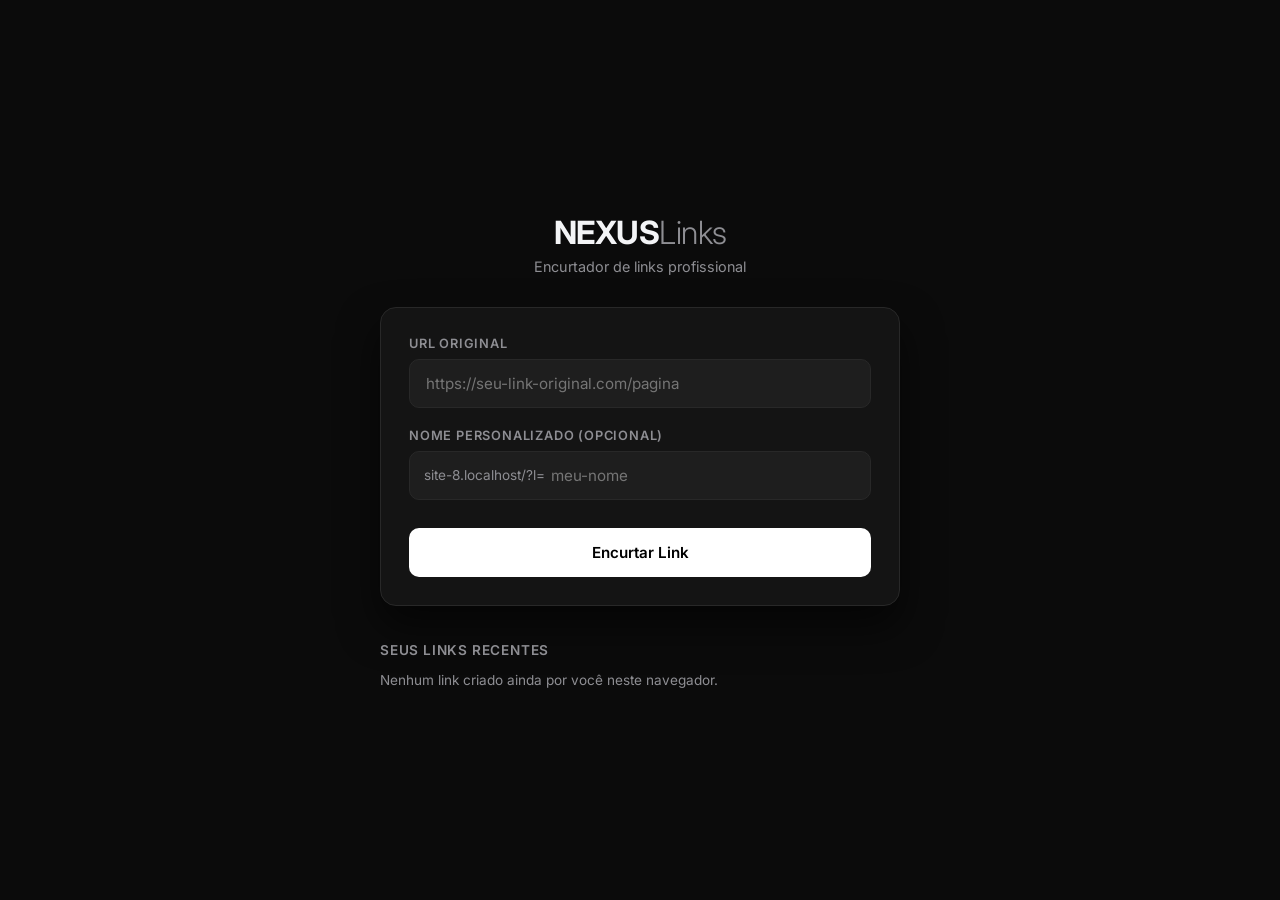
==== encurtador.html @ 5e9a9066 "Add files via upload" ====
<!DOCTYPE html>
<html lang="pt-BR">
<head>
    <meta charset="UTF-8">
    <meta name="viewport" content="width=device-width, initial-scale=1.0">
    <title>NEXUS | Encurtador de Links</title>
    <link href="https://fonts.googleapis.com/css2?family=Inter:wght@300;400;500;600;700&display=swap" rel="stylesheet">
    <style>
        :root {
            --bg-color: #0b0b0b;
            --card-bg: #141414;
            --input-bg: #1e1e1e;
            --border: #282828;
            --text-main: #f3f4f6;
            --text-muted: #8e8e93;
            --accent: #ffffff;
            --accent-hover: #e5e5e5;
            --error: #ef4444;
            --success: #10b981;
        }

        * {
            margin: 0;
            padding: 0;
            box-sizing: border-box;
            font-family: 'Inter', sans-serif;
        }

        body {
            background-color: var(--bg-color);
            color: var(--text-main);
            display: flex;
            justify-content: center;
            align-items: center;
            min-height: 100vh;
            padding: 20px;
        }

        #redirectScreen {
            display: none;
            text-align: center;
        }

        .spinner {
            width: 40px;
            height: 40px;
            border: 3px solid var(--border);
            border-top: 3px solid var(--accent);
            border-radius: 50%;
            animation: spin 0.8s linear infinite;
            margin: 0 auto 20px auto;
        }

        @keyframes spin {
            0% { transform: rotate(0deg); }
            100% { transform: rotate(360deg); }
        }

        .container {
            width: 100%;
            max-width: 520px;
        }

        header {
            text-align: center;
            margin-bottom: 32px;
        }

        header h1 {
            font-weight: 700;
            font-size: 2rem;
            letter-spacing: -0.5px;
        }

        header h1 span {
            color: var(--text-muted);
            font-weight: 300;
        }

        header p {
            color: var(--text-muted);
            font-size: 0.9rem;
            margin-top: 6px;
        }

        .card {
            background-color: var(--card-bg);
            border: 1px solid var(--border);
            border-radius: 16px;
            padding: 28px;
            box-shadow: 0 20px 40px rgba(0,0,0,0.6);
        }

        .form-group {
            margin-bottom: 20px;
        }

        label {
            display: block;
            font-size: 0.8rem;
            font-weight: 600;
            color: var(--text-muted);
            margin-bottom: 8px;
            text-transform: uppercase;
            letter-spacing: 0.8px;
        }

        input {
            width: 100%;
            background-color: var(--input-bg);
            border: 1px solid var(--border);
            color: var(--text-main);
            padding: 14px 16px;
            border-radius: 10px;
            font-size: 0.95rem;
            transition: all 0.2s ease;
            outline: none;
        }

        input:focus {
            border-color: #555;
            box-shadow: 0 0 0 2px rgba(255, 255, 255, 0.1);
        }

        .input-prefix-container {
            display: flex;
            align-items: center;
            background-color: var(--input-bg);
            border: 1px solid var(--border);
            border-radius: 10px;
            overflow: hidden;
        }

        .prefix {
            padding-left: 14px;
            color: var(--text-muted);
            font-size: 0.85rem;
            white-space: nowrap;
        }

        .input-prefix-container input {
            border: none;
            background: transparent;
            padding-left: 6px;
        }

        button.btn-primary {
            width: 100%;
            background-color: var(--accent);
            color: #000;
            border: none;
            padding: 15px;
            border-radius: 10px;
            font-size: 0.95rem;
            font-weight: 600;
            cursor: pointer;
            transition: all 0.2s;
            margin-top: 8px;
        }

        button.btn-primary:hover {
            background-color: var(--accent-hover);
        }

        button.btn-primary:disabled {
            opacity: 0.5;
            cursor: not-allowed;
        }

        .result-area {
            margin-top: 24px;
            display: none;
            animation: fadeIn 0.3s ease;
        }

        .result-box {
            display: flex;
            justify-content: space-between;
            align-items: center;
            background-color: rgba(16, 185, 129, 0.08);
            border: 1px solid rgba(16, 185, 129, 0.25);
            padding: 14px 16px;
            border-radius: 10px;
            gap: 12px;
        }

        .short-url {
            color: var(--success);
            font-weight: 500;
            text-decoration: none;
            font-size: 0.95rem;
            word-break: break-all;
        }

        .btn-copy {
            background: transparent;
            border: 1px solid var(--success);
            color: var(--success);
            padding: 8px 14px;
            border-radius: 8px;
            cursor: pointer;
            font-size: 0.8rem;
            font-weight: 600;
            white-space: nowrap;
        }

        .btn-copy:hover {
            background: var(--success);
            color: #000;
        }

        .msg-erro {
            color: var(--error);
            font-size: 0.85rem;
            margin-top: 8px;
            display: none;
        }

        .history {
            margin-top: 36px;
        }

        .history h3 {
            font-size: 0.85rem;
            font-weight: 600;
            color: var(--text-muted);
            margin-bottom: 14px;
            text-transform: uppercase;
            letter-spacing: 0.8px;
        }

        .history-list {
            list-style: none;
        }

        .history-item {
            background-color: var(--card-bg);
            border: 1px solid var(--border);
            padding: 14px 16px;
            border-radius: 10px;
            margin-bottom: 10px;
            display: flex;
            justify-content: space-between;
            align-items: center;
            gap: 12px;
        }

        .history-details {
            display: flex;
            flex-direction: column;
            gap: 4px;
            overflow: hidden;
        }

        .history-short {
            color: var(--accent);
            text-decoration: none;
            font-size: 0.9rem;
            font-weight: 500;
        }

        .history-long {
            color: var(--text-muted);
            font-size: 0.8rem;
            white-space: nowrap;
            overflow: hidden;
            text-overflow: ellipsis;
        }

        @keyframes fadeIn {
            from { opacity: 0; transform: translateY(-6px); }
            to { opacity: 1; transform: translateY(0); }
        }
    </style>
</head>
<body>

    <!-- Tela de Redirecionamento -->
    <div id="redirectScreen">
        <div class="spinner"></div>
        <h2 id="redirectMsg" style="font-weight: 500; font-size: 1.1rem;">Redirecionando...</h2>
    </div>

    <!-- Interface Principal do Usuário -->
    <div class="container" id="mainContainer">
        <header>
            <h1>NEXUS<span>Links</span></h1>
            <p>Encurtador de links profissional</p>
        </header>

        <div class="card">
            <form id="shortenForm">
                <div class="form-group">
                    <label for="longUrl">URL Original</label>
                    <input type="url" id="longUrl" placeholder="https://seu-link-original.com/pagina" required>
                </div>

                <div class="form-group">
                    <label for="customAlias">Nome Personalizado (Opcional)</label>
                    <div class="input-prefix-container">
                        <span class="prefix" id="domainPrefix">.../?l=</span>
                        <input type="text" id="customAlias" placeholder="meu-nome">
                    </div>
                    <div id="errorMsg" class="msg-erro">Este nome personalizado já está em uso ou foi bloqueado!</div>
                </div>

                <button type="submit" class="btn-primary" id="btnSubmit">Encurtar Link</button>
            </form>

            <div class="result-area" id="resultArea">
                <label style="display:block; margin-bottom:8px; font-size:0.8rem; color:var(--text-muted);">SEU LINK ENCURTADO:</label>
                <div class="result-box">
                    <a href="#" target="_blank" class="short-url" id="shortUrlDisplay"></a>
                    <button class="btn-copy" id="copyBtn" onclick="copyLink()">Copiar</button>
                </div>
            </div>
        </div>

        <div class="history">
            <h3>Seus Links Recentes</h3>
            <ul class="history-list" id="historyList">
                <p style="color: var(--text-muted); font-size: 0.85rem;">Nenhum link criado ainda por você neste navegador.</p>
            </ul>
        </div>
    </div>

    <script>
        const DB_URL = "https://meu-encurtador-e5878-default-rtdb.firebaseio.com";
        const currentDomain = window.location.origin + window.location.pathname;
        document.getElementById('domainPrefix').textContent = window.location.hostname + '/?l=';

        // Identificador local do dispositivo do usuário (para registrar quem criou)
        let localUserId = localStorage.getItem('nexus_user_id');
        if (!localUserId) {
            localUserId = 'user_' + Math.random().toString(36).substring(2, 10);
            localStorage.setItem('nexus_user_id', localUserId);
        }

        // REDIRECIONAMENTO
        const urlParams = new URLSearchParams(window.location.search);
        const aliasParam = urlParams.get('l');

        if (aliasParam) {
            document.getElementById('mainContainer').style.display = 'none';
            document.getElementById('redirectScreen').style.display = 'block';

            fetch(`${DB_URL}/links/${aliasParam.toLowerCase()}.json`)
                .then(res => res.ok ? res.json() : null)
                .then(data => {
                    if (data && data.originalUrl && !data.blocked) {
                        // Incrementa cliques se o link for válido
                        const clicks = (data.clicks || 0) + 1;
                        fetch(`${DB_URL}/links/${aliasParam.toLowerCase()}/clicks.json`, {
                            method: 'PUT',
                            body: JSON.stringify(clicks)
                        });
                        window.location.href = data.originalUrl;
                    } else if (data && data.blocked) {
                        document.querySelector('.spinner').style.display = 'none';
                        document.getElementById('redirectMsg').textContent = 'Este link foi suspenso por violar os termos de uso.';
                    } else {
                        document.querySelector('.spinner').style.display = 'none';
                        document.getElementById('redirectMsg').textContent = 'Link não encontrado!';
                    }
                })
                .catch(() => {
                    document.querySelector('.spinner').style.display = 'none';
                    document.getElementById('redirectMsg').textContent = 'Erro de conexão com o servidor.';
                });
        }

        // ENCURTAR LINK
        document.getElementById('shortenForm').addEventListener('submit', async function(e) {
            e.preventDefault();
            
            const btnSubmit = document.getElementById('btnSubmit');
            const longUrl = document.getElementById('longUrl').value.trim();
            let customAlias = document.getElementById('customAlias').value.trim().toLowerCase().replace(/[^a-z0-9-_]/g, '');
            const errorMsg = document.getElementById('errorMsg');

            btnSubmit.disabled = true;
            btnSubmit.textContent = 'Encurtando...';
            errorMsg.style.display = 'none';

            if (!customAlias) {
                customAlias = Math.random().toString(36).substring(2, 8);
            }

            try {
                const checkRes = await fetch(`${DB_URL}/links/${customAlias}.json`);
                if (checkRes.ok) {
                    const existing = await checkRes.json();
                    if (existing && existing.originalUrl) {
                        errorMsg.style.display = 'block';
                        btnSubmit.disabled = false;
                        btnSubmit.textContent = 'Encurtar Link';
                        return;
                    }
                }

                const finalShortUrl = currentDomain + '?l=' + customAlias;

                // Salva informações completas para o Administrador analisar
                const saveRes = await fetch(`${DB_URL}/links/${customAlias}.json`, {
                    method: 'PUT',
                    headers: { 'Content-Type': 'application/json' },
                    body: JSON.stringify({
                        originalUrl: longUrl,
                        createdAt: Date.now(),
                        userId: localUserId,
                        clicks: 0,
                        blocked: false
                    })
                });

                if (!saveRes.ok) {
                    alert('Erro ao salvar o link.');
                    return;
                }

                // Salva localmente para exibir histórico PRIVADO ao usuário
                saveToLocalHistory(customAlias, longUrl);

                const shortDisplay = document.getElementById('shortUrlDisplay');
                shortDisplay.textContent = finalShortUrl;
                shortDisplay.href = finalShortUrl;
                document.getElementById('resultArea').style.display = 'block';

                document.getElementById('longUrl').value = '';
                document.getElementById('customAlias').value = '';
                loadLocalHistory();

            } catch (err) {
                alert('Erro de conexão ao tentar salvar o link.');
            } finally {
                btnSubmit.disabled = false;
                btnSubmit.textContent = 'Encurtar Link';
            }
        });

        function copyLink() {
            const shortUrl = document.getElementById('shortUrlDisplay').textContent;
            navigator.clipboard.writeText(shortUrl).then(() => {
                const copyBtn = document.getElementById('copyBtn');
                copyBtn.textContent = 'Copiado!';
                setTimeout(() => { copyBtn.textContent = 'Copiar'; }, 2000);
            });
        }

        function saveToLocalHistory(alias, originalUrl) {
            let userLinks = JSON.parse(localStorage.getItem('nexus_my_links') || '[]');
            userLinks.unshift({ alias, originalUrl });
            userLinks = userLinks.slice(0, 5); // guarda os 5 últimos
            localStorage.setItem('nexus_my_links', JSON.stringify(userLinks));
        }

        function loadLocalHistory() {
            const historyList = document.getElementById('historyList');
            const userLinks = JSON.parse(localStorage.getItem('nexus_my_links') || '[]');

            if (userLinks.length === 0) {
                historyList.innerHTML = '<p style="color: var(--text-muted); font-size: 0.85rem;">Nenhum link criado ainda por você neste navegador.</p>';
                return;
            }

            historyList.innerHTML = '';
            userLinks.forEach(item => {
                const fullShort = currentDomain + '?l=' + item.alias;
                const li = document.createElement('li');
                li.className = 'history-item';
                li.innerHTML = `
                    <div class="history-details">
                        <a href="${fullShort}" target="_blank" class="history-short">${fullShort}</a>
                        <span class="history-long">${item.originalUrl}</span>
                    </div>
                    <button class="btn-copy" style="border-color: var(--border); color: var(--text-muted);" onclick="navigator.clipboard.writeText('${fullShort}')">Copiar</button>
                `;
                historyList.appendChild(li);
            });
        }

        loadLocalHistory();
    </script>
</body>
</html>
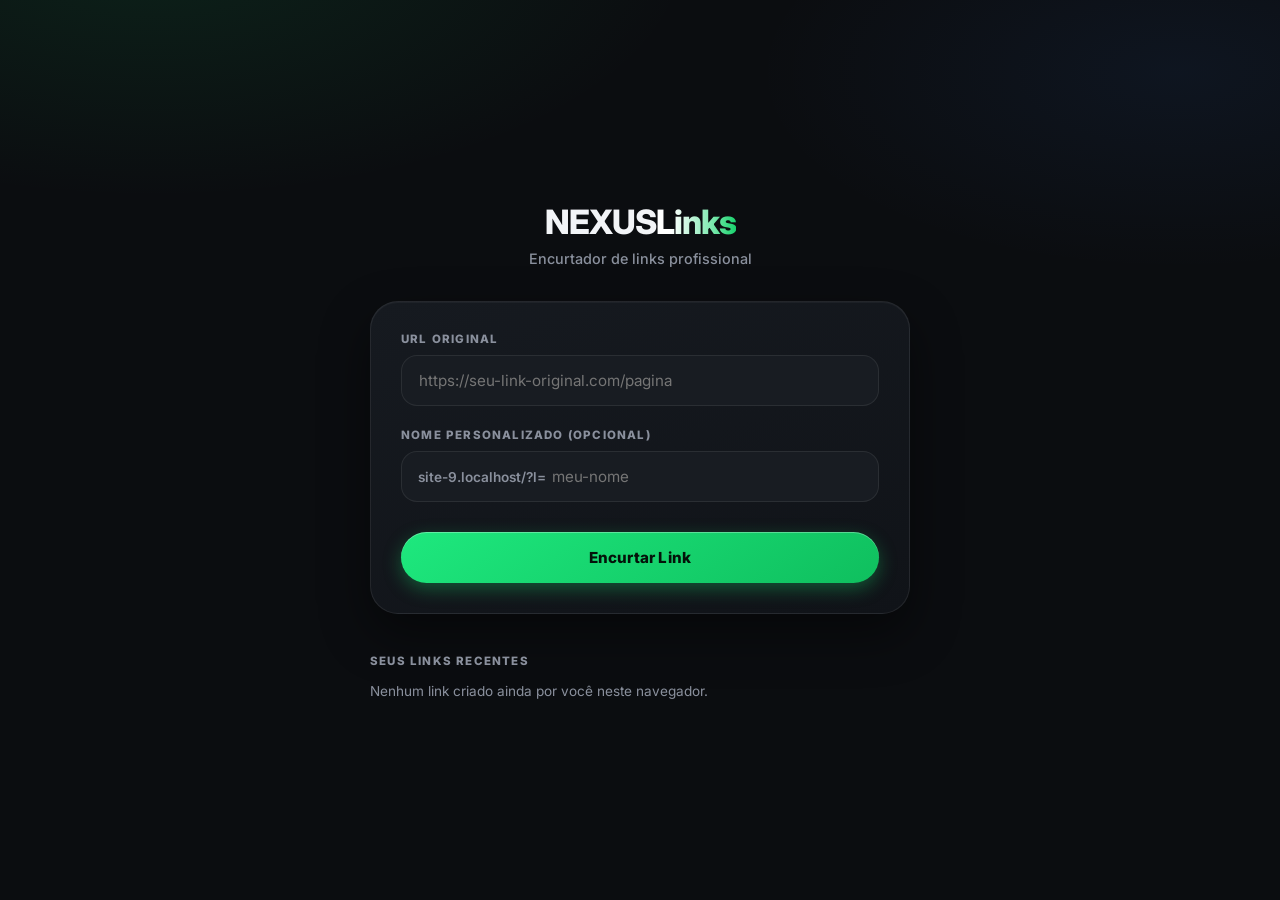
==== commit 3e3652b5: "Add files via upload" ====
--- a/encurtador.html
+++ b/encurtador.html
@@ -7,33 +7,50 @@
     <link href="https://fonts.googleapis.com/css2?family=Inter:wght@300;400;500;600;700&display=swap" rel="stylesheet">
     <style>
         :root {
-            --bg-color: #0b0b0b;
-            --card-bg: #141414;
-            --input-bg: #1e1e1e;
-            --border: #282828;
-            --text-main: #f3f4f6;
-            --text-muted: #8e8e93;
-            --accent: #ffffff;
-            --accent-hover: #e5e5e5;
-            --error: #ef4444;
-            --success: #10b981;
+            --bg-color: #0b0d10;
+            --card-bg: #12151a;
+            --input-bg: #181c22;
+            --border: rgba(255, 255, 255, .08);
+            --border-strong: rgba(255, 255, 255, .16);
+            --text-main: #f2f4f7;
+            --text-muted: #8a909d;
+            --accent: #16d16b;
+            --accent-hover: #2ee881;
+            --accent-press: #0fb95c;
+            --error: #f87171;
+            --success: #2ee881;
+            --radius-s: 12px;
+            --radius-m: 20px;
+            --radius-l: 28px;
+            --ease: cubic-bezier(.2, 0, 0, 1);
         }
 
         * {
             margin: 0;
             padding: 0;
             box-sizing: border-box;
-            font-family: 'Inter', sans-serif;
+            font-family: 'Plus Jakarta Sans', 'Inter', sans-serif;
+            -webkit-tap-highlight-color: transparent;
         }
 
         body {
             background-color: var(--bg-color);
+            background-image:
+                radial-gradient(ellipse 70% 45% at 12% -5%, rgba(22, 209, 107, .10), transparent 60%),
+                radial-gradient(ellipse 60% 40% at 92% 8%, rgba(59, 130, 246, .07), transparent 55%);
+            background-attachment: fixed;
             color: var(--text-main);
             display: flex;
             justify-content: center;
             align-items: center;
             min-height: 100vh;
-            padding: 20px;
+            padding: 24px;
+            animation: pageIn .5s var(--ease) both;
+        }
+
+        @keyframes pageIn {
+            from { opacity: 0; }
+            to { opacity: 1; }
         }
 
         #redirectScreen {
@@ -42,13 +59,14 @@
         }
 
         .spinner {
-            width: 40px;
-            height: 40px;
-            border: 3px solid var(--border);
-            border-top: 3px solid var(--accent);
+            width: 46px;
+            height: 46px;
+            border: 4px solid rgba(255, 255, 255, .08);
+            border-top: 4px solid var(--accent);
             border-radius: 50%;
-            animation: spin 0.8s linear infinite;
-            margin: 0 auto 20px auto;
+            animation: spin .8s linear infinite;
+            margin: 0 auto 22px auto;
+            box-shadow: 0 0 24px rgba(22, 209, 107, .25);
         }
 
         @keyframes spin {
@@ -58,51 +76,61 @@
 
         .container {
             width: 100%;
-            max-width: 520px;
+            max-width: 540px;
+            animation: riseIn .55s var(--ease) .05s both;
+        }
+
+        @keyframes riseIn {
+            from { opacity: 0; transform: translateY(18px); }
+            to { opacity: 1; transform: translateY(0); }
         }
 
         header {
             text-align: center;
-            margin-bottom: 32px;
+            margin-bottom: 34px;
         }
 
         header h1 {
-            font-weight: 700;
-            font-size: 2rem;
-            letter-spacing: -0.5px;
+            font-weight: 800;
+            font-size: 2.1rem;
+            letter-spacing: -1px;
         }
 
         header h1 span {
-            color: var(--text-muted);
-            font-weight: 300;
+            background: linear-gradient(92deg, #ffffff 20%, #7ce8ae 70%, #16d16b);
+            -webkit-background-clip: text;
+            background-clip: text;
+            color: transparent;
+            font-weight: 800;
         }
 
         header p {
             color: var(--text-muted);
-            font-size: 0.9rem;
-            margin-top: 6px;
+            font-size: .9rem;
+            margin-top: 8px;
+            font-weight: 500;
         }
 
         .card {
-            background-color: var(--card-bg);
+            background: linear-gradient(160deg, #161a20, #101318);
             border: 1px solid var(--border);
-            border-radius: 16px;
-            padding: 28px;
-            box-shadow: 0 20px 40px rgba(0,0,0,0.6);
+            border-radius: var(--radius-l);
+            padding: 30px;
+            box-shadow: 0 20px 50px rgba(0,0,0,.45), inset 0 1px 0 rgba(255,255,255,.04);
         }
 
         .form-group {
-            margin-bottom: 20px;
+            margin-bottom: 22px;
         }
 
         label {
             display: block;
-            font-size: 0.8rem;
-            font-weight: 600;
+            font-size: .72rem;
+            font-weight: 800;
             color: var(--text-muted);
-            margin-bottom: 8px;
+            margin-bottom: 9px;
             text-transform: uppercase;
-            letter-spacing: 0.8px;
+            letter-spacing: 1.2px;
         }
 
         input {
@@ -110,16 +138,16 @@
             background-color: var(--input-bg);
             border: 1px solid var(--border);
             color: var(--text-main);
-            padding: 14px 16px;
-            border-radius: 10px;
-            font-size: 0.95rem;
-            transition: all 0.2s ease;
+            padding: 15px 17px;
+            border-radius: 16px;
+            font-size: .95rem;
+            transition: border-color .2s var(--ease), box-shadow .2s var(--ease);
             outline: none;
         }
 
         input:focus {
-            border-color: #555;
-            box-shadow: 0 0 0 2px rgba(255, 255, 255, 0.1);
+            border-color: var(--accent);
+            box-shadow: 0 0 0 4px rgba(22, 209, 107, .12);
         }
 
         .input-prefix-container {
@@ -127,14 +155,21 @@
             align-items: center;
             background-color: var(--input-bg);
             border: 1px solid var(--border);
-            border-radius: 10px;
+            border-radius: 16px;
             overflow: hidden;
+            transition: border-color .2s var(--ease), box-shadow .2s var(--ease);
+        }
+
+        .input-prefix-container:focus-within {
+            border-color: var(--accent);
+            box-shadow: 0 0 0 4px rgba(22, 209, 107, .12);
         }
 
         .prefix {
-            padding-left: 14px;
+            padding-left: 16px;
             color: var(--text-muted);
-            font-size: 0.85rem;
+            font-size: .85rem;
+            font-weight: 600;
             white-space: nowrap;
         }
 
@@ -142,91 +177,109 @@
             border: none;
             background: transparent;
             padding-left: 6px;
+            box-shadow: none !important;
         }
 
         button.btn-primary {
+            position: relative;
+            overflow: hidden;
             width: 100%;
-            background-color: var(--accent);
-            color: #000;
+            background: linear-gradient(145deg, #1ee87e, #0fbf5e);
+            color: #04130a;
             border: none;
-            padding: 15px;
-            border-radius: 10px;
-            font-size: 0.95rem;
-            font-weight: 600;
+            padding: 16px;
+            border-radius: 999px;
+            font-family: inherit;
+            font-size: .95rem;
+            font-weight: 800;
+            letter-spacing: .2px;
             cursor: pointer;
-            transition: all 0.2s;
+            transition: transform .15s var(--ease), box-shadow .25s var(--ease), opacity .2s;
             margin-top: 8px;
-        }
-
-        button.btn-primary:hover {
-            background-color: var(--accent-hover);
+            box-shadow: 0 6px 18px rgba(22, 209, 107, .35), inset 0 1px 0 rgba(255,255,255,.3);
+        }
+
+        button.btn-primary:hover:not(:disabled) {
+            box-shadow: 0 8px 26px rgba(22, 209, 107, .5), inset 0 1px 0 rgba(255,255,255,.3);
+        }
+
+        button.btn-primary:active:not(:disabled) {
+            transform: scale(.96);
         }
 
         button.btn-primary:disabled {
-            opacity: 0.5;
+            opacity: .45;
             cursor: not-allowed;
+            box-shadow: none;
         }
 
         .result-area {
-            margin-top: 24px;
+            margin-top: 26px;
             display: none;
-            animation: fadeIn 0.3s ease;
+            animation: fadeIn .35s var(--ease) both;
         }
 
         .result-box {
             display: flex;
             justify-content: space-between;
             align-items: center;
-            background-color: rgba(16, 185, 129, 0.08);
-            border: 1px solid rgba(16, 185, 129, 0.25);
-            padding: 14px 16px;
-            border-radius: 10px;
+            background-color: rgba(46, 232, 129, .07);
+            border: 1px solid rgba(46, 232, 129, .25);
+            padding: 13px 14px 13px 17px;
+            border-radius: 18px;
             gap: 12px;
         }
 
         .short-url {
             color: var(--success);
-            font-weight: 500;
+            font-weight: 600;
             text-decoration: none;
-            font-size: 0.95rem;
+            font-size: .9rem;
             word-break: break-all;
         }
+
+        .short-url:hover { text-decoration: underline; }
 
         .btn-copy {
             background: transparent;
-            border: 1px solid var(--success);
+            border: 1px solid rgba(46, 232, 129, .5);
             color: var(--success);
-            padding: 8px 14px;
-            border-radius: 8px;
+            font-family: inherit;
+            padding: 9px 16px;
+            border-radius: 999px;
             cursor: pointer;
-            font-size: 0.8rem;
-            font-weight: 600;
+            font-size: .78rem;
+            font-weight: 800;
             white-space: nowrap;
+            transition: all .2s var(--ease);
         }
 
         .btn-copy:hover {
             background: var(--success);
-            color: #000;
-        }
+            color: #04130a;
+        }
+
+        .btn-copy:active { transform: scale(.93); }
 
         .msg-erro {
             color: var(--error);
-            font-size: 0.85rem;
-            margin-top: 8px;
+            font-size: .82rem;
+            font-weight: 600;
+            margin-top: 9px;
             display: none;
         }
 
         .history {
-            margin-top: 36px;
+            margin-top: 40px;
         }
 
         .history h3 {
-            font-size: 0.85rem;
-            font-weight: 600;
+            font-size: .72rem;
+            font-weight: 800;
             color: var(--text-muted);
-            margin-bottom: 14px;
+            margin-bottom: 15px;
             text-transform: uppercase;
-            letter-spacing: 0.8px;
+            letter-spacing: 1.2px;
         }
 
         .history-list {
@@ -234,15 +287,22 @@
         }
 
         .history-item {
-            background-color: var(--card-bg);
+            background: linear-gradient(160deg, #14181d, #0f1216);
             border: 1px solid var(--border);
-            padding: 14px 16px;
-            border-radius: 10px;
-            margin-bottom: 10px;
+            padding: 15px 16px;
+            border-radius: 20px;
+            margin-bottom: 11px;
             display: flex;
             justify-content: space-between;
             align-items: center;
             gap: 12px;
+            transition: border-color .25s var(--ease), transform .25s var(--ease), box-shadow .25s var(--ease);
+        }
+
+        .history-item:hover {
+            border-color: var(--border-strong);
+            transform: translateY(-2px);
+            box-shadow: 0 10px 26px rgba(0,0,0,.35);
         }
 
         .history-details {
@@ -253,23 +313,39 @@
         }
 
         .history-short {
-            color: var(--accent);
+            background: linear-gradient(92deg, #ffffff 30%, #7ce8ae);
+            -webkit-background-clip: text;
+            background-clip: text;
+            color: transparent;
             text-decoration: none;
-            font-size: 0.9rem;
-            font-weight: 500;
+            font-size: .88rem;
+            font-weight: 700;
         }
 
         .history-long {
             color: var(--text-muted);
-            font-size: 0.8rem;
+            font-size: .78rem;
             white-space: nowrap;
             overflow: hidden;
             text-overflow: ellipsis;
         }
 
         @keyframes fadeIn {
-            from { opacity: 0; transform: translateY(-6px); }
+            from { opacity: 0; transform: translateY(-8px); }
             to { opacity: 1; transform: translateY(0); }
+        }
+
+        ::selection {
+            background: rgba(22, 209, 107, .3);
+            color: #fff;
+        }
+
+        ::-webkit-scrollbar { width: 10px; }
+        ::-webkit-scrollbar-track { background: transparent; }
+        ::-webkit-scrollbar-thumb {
+            background: #252b34;
+            border-radius: 8px;
+            border: 2px solid var(--bg-color);
         }
     </style>
 </head>
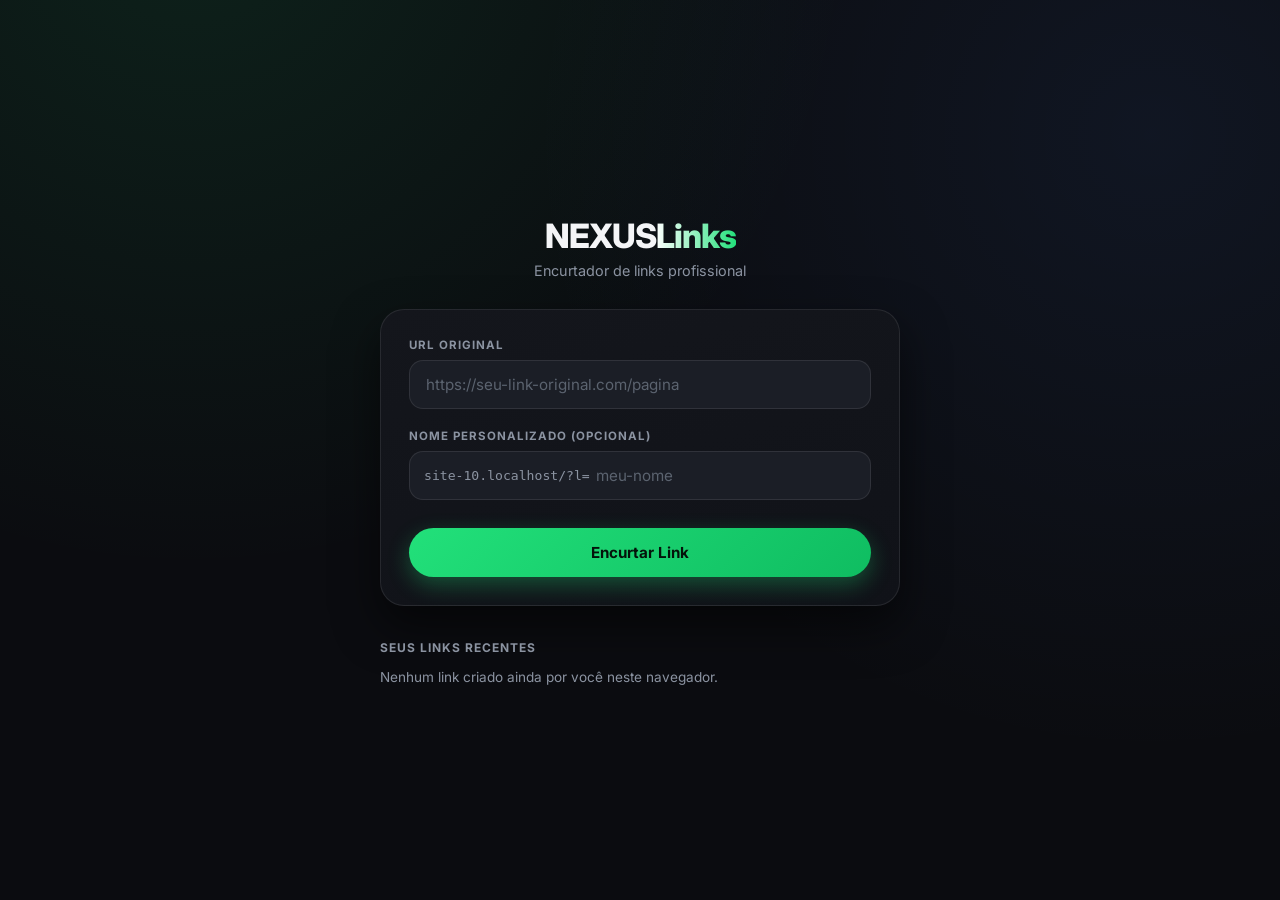
==== commit 8f9bdf64: "Add files via upload" ====
--- a/encurtador.html
+++ b/encurtador.html
@@ -7,50 +7,38 @@
     <link href="https://fonts.googleapis.com/css2?family=Inter:wght@300;400;500;600;700&display=swap" rel="stylesheet">
     <style>
         :root {
-            --bg-color: #0b0d10;
-            --card-bg: #12151a;
-            --input-bg: #181c22;
-            --border: rgba(255, 255, 255, .08);
-            --border-strong: rgba(255, 255, 255, .16);
-            --text-main: #f2f4f7;
-            --text-muted: #8a909d;
-            --accent: #16d16b;
-            --accent-hover: #2ee881;
-            --accent-press: #0fb95c;
+            --bg-color: #0b0c10;
+            --card-bg: #14161c;
+            --input-bg: #1b1e26;
+            --border: rgba(255, 255, 255, .09);
+            --text-main: #f4f5f7;
+            --text-muted: #8b93a1;
+            --accent: #22e07a;
+            --accent-hover: #3bf08e;
             --error: #f87171;
-            --success: #2ee881;
-            --radius-s: 12px;
-            --radius-m: 20px;
-            --radius-l: 28px;
-            --ease: cubic-bezier(.2, 0, 0, 1);
+            --success: #22e07a;
         }
 
         * {
             margin: 0;
             padding: 0;
             box-sizing: border-box;
-            font-family: 'Plus Jakarta Sans', 'Inter', sans-serif;
+            font-family: 'Inter', sans-serif;
             -webkit-tap-highlight-color: transparent;
         }
 
         body {
-            background-color: var(--bg-color);
-            background-image:
-                radial-gradient(ellipse 70% 45% at 12% -5%, rgba(22, 209, 107, .10), transparent 60%),
-                radial-gradient(ellipse 60% 40% at 92% 8%, rgba(59, 130, 246, .07), transparent 55%);
+            background:
+                radial-gradient(circle at 15% -10%, rgba(34, 224, 122, .10), transparent 45%),
+                radial-gradient(circle at 90% 15%, rgba(79, 140, 255, .08), transparent 45%),
+                var(--bg-color);
             background-attachment: fixed;
             color: var(--text-main);
             display: flex;
             justify-content: center;
             align-items: center;
             min-height: 100vh;
-            padding: 24px;
-            animation: pageIn .5s var(--ease) both;
-        }
-
-        @keyframes pageIn {
-            from { opacity: 0; }
-            to { opacity: 1; }
+            padding: 20px;
         }
 
         #redirectScreen {
@@ -59,14 +47,14 @@
         }
 
         .spinner {
-            width: 46px;
-            height: 46px;
-            border: 4px solid rgba(255, 255, 255, .08);
-            border-top: 4px solid var(--accent);
+            width: 44px;
+            height: 44px;
+            border: 3px solid var(--border);
+            border-top: 3px solid var(--accent);
             border-radius: 50%;
             animation: spin .8s linear infinite;
-            margin: 0 auto 22px auto;
-            box-shadow: 0 0 24px rgba(22, 209, 107, .25);
+            margin: 0 auto 20px auto;
+            box-shadow: 0 0 20px rgba(34, 224, 122, .25);
         }
 
         @keyframes spin {
@@ -76,18 +64,18 @@
 
         .container {
             width: 100%;
-            max-width: 540px;
-            animation: riseIn .55s var(--ease) .05s both;
-        }
-
-        @keyframes riseIn {
+            max-width: 520px;
+            animation: fadeUp .5s ease both;
+        }
+
+        @keyframes fadeUp {
             from { opacity: 0; transform: translateY(18px); }
             to { opacity: 1; transform: translateY(0); }
         }
 
         header {
             text-align: center;
-            margin-bottom: 34px;
+            margin-bottom: 30px;
         }
 
         header h1 {
@@ -97,7 +85,7 @@
         }
 
         header h1 span {
-            background: linear-gradient(92deg, #ffffff 20%, #7ce8ae 70%, #16d16b);
+            background: linear-gradient(92deg, #fff, var(--accent));
             -webkit-background-clip: text;
             background-clip: text;
             color: transparent;
@@ -107,30 +95,29 @@
         header p {
             color: var(--text-muted);
             font-size: .9rem;
-            margin-top: 8px;
-            font-weight: 500;
+            margin-top: 6px;
         }
 
         .card {
-            background: linear-gradient(160deg, #161a20, #101318);
+            background: linear-gradient(165deg, var(--card-bg), #101218);
             border: 1px solid var(--border);
-            border-radius: var(--radius-l);
-            padding: 30px;
-            box-shadow: 0 20px 50px rgba(0,0,0,.45), inset 0 1px 0 rgba(255,255,255,.04);
+            border-radius: 24px;
+            padding: 28px;
+            box-shadow: 0 20px 45px rgba(0, 0, 0, .55);
         }
 
         .form-group {
-            margin-bottom: 22px;
+            margin-bottom: 20px;
         }
 
         label {
             display: block;
             font-size: .72rem;
-            font-weight: 800;
+            font-weight: 700;
             color: var(--text-muted);
-            margin-bottom: 9px;
+            margin-bottom: 8px;
             text-transform: uppercase;
-            letter-spacing: 1.2px;
+            letter-spacing: 1px;
         }
 
         input {
@@ -138,39 +125,41 @@
             background-color: var(--input-bg);
             border: 1px solid var(--border);
             color: var(--text-main);
-            padding: 15px 17px;
-            border-radius: 16px;
+            padding: 14px 16px;
+            border-radius: 14px;
             font-size: .95rem;
-            transition: border-color .2s var(--ease), box-shadow .2s var(--ease);
+            transition: all .2s ease;
             outline: none;
         }
 
         input:focus {
             border-color: var(--accent);
-            box-shadow: 0 0 0 4px rgba(22, 209, 107, .12);
-        }
+            box-shadow: 0 0 0 3px rgba(34, 224, 122, .15);
+        }
+
+        input::placeholder { color: #5b636f; }
 
         .input-prefix-container {
             display: flex;
             align-items: center;
             background-color: var(--input-bg);
             border: 1px solid var(--border);
-            border-radius: 16px;
+            border-radius: 14px;
             overflow: hidden;
-            transition: border-color .2s var(--ease), box-shadow .2s var(--ease);
+            transition: border-color .2s, box-shadow .2s;
         }
 
         .input-prefix-container:focus-within {
             border-color: var(--accent);
-            box-shadow: 0 0 0 4px rgba(22, 209, 107, .12);
+            box-shadow: 0 0 0 3px rgba(34, 224, 122, .15);
         }
 
         .prefix {
-            padding-left: 16px;
+            padding-left: 14px;
             color: var(--text-muted);
-            font-size: .85rem;
-            font-weight: 600;
+            font-size: .82rem;
             white-space: nowrap;
+            font-family: monospace;
         }
 
         .input-prefix-container input {
@@ -181,52 +170,47 @@
         }
 
         button.btn-primary {
-            position: relative;
-            overflow: hidden;
             width: 100%;
-            background: linear-gradient(145deg, #1ee87e, #0fbf5e);
+            background: linear-gradient(135deg, var(--accent), #0fbd61);
             color: #04130a;
             border: none;
-            padding: 16px;
+            padding: 15px;
             border-radius: 999px;
+            font-size: .95rem;
+            font-weight: 700;
+            cursor: pointer;
+            transition: transform .18s ease, box-shadow .25s ease;
+            margin-top: 8px;
+            box-shadow: 0 8px 22px rgba(34, 224, 122, .3);
             font-family: inherit;
-            font-size: .95rem;
-            font-weight: 800;
-            letter-spacing: .2px;
-            cursor: pointer;
-            transition: transform .15s var(--ease), box-shadow .25s var(--ease), opacity .2s;
-            margin-top: 8px;
-            box-shadow: 0 6px 18px rgba(22, 209, 107, .35), inset 0 1px 0 rgba(255,255,255,.3);
-        }
-
-        button.btn-primary:hover:not(:disabled) {
-            box-shadow: 0 8px 26px rgba(22, 209, 107, .5), inset 0 1px 0 rgba(255,255,255,.3);
-        }
-
-        button.btn-primary:active:not(:disabled) {
-            transform: scale(.96);
-        }
+        }
+
+        button.btn-primary:hover {
+            box-shadow: 0 12px 28px rgba(34, 224, 122, .45);
+        }
+
+        button.btn-primary:active { transform: scale(.97); }
 
         button.btn-primary:disabled {
-            opacity: .45;
+            opacity: .5;
             cursor: not-allowed;
             box-shadow: none;
         }
 
         .result-area {
-            margin-top: 26px;
+            margin-top: 24px;
             display: none;
-            animation: fadeIn .35s var(--ease) both;
+            animation: fadeUp .35s ease;
         }
 
         .result-box {
             display: flex;
             justify-content: space-between;
             align-items: center;
-            background-color: rgba(46, 232, 129, .07);
-            border: 1px solid rgba(46, 232, 129, .25);
-            padding: 13px 14px 13px 17px;
-            border-radius: 18px;
+            background-color: rgba(34, 224, 122, .08);
+            border: 1px solid rgba(34, 224, 122, .28);
+            padding: 14px 16px;
+            border-radius: 14px;
             gap: 12px;
         }
 
@@ -234,24 +218,22 @@
             color: var(--success);
             font-weight: 600;
             text-decoration: none;
-            font-size: .9rem;
+            font-size: .88rem;
             word-break: break-all;
         }
-
-        .short-url:hover { text-decoration: underline; }
 
         .btn-copy {
             background: transparent;
-            border: 1px solid rgba(46, 232, 129, .5);
+            border: 1px solid var(--success);
             color: var(--success);
-            font-family: inherit;
             padding: 9px 16px;
             border-radius: 999px;
             cursor: pointer;
             font-size: .78rem;
-            font-weight: 800;
+            font-weight: 700;
             white-space: nowrap;
-            transition: all .2s var(--ease);
+            font-family: inherit;
+            transition: all .2s;
         }
 
         .btn-copy:hover {
@@ -259,27 +241,26 @@
             color: #04130a;
         }
 
-        .btn-copy:active { transform: scale(.93); }
+        .btn-copy:active { transform: scale(.94); }
 
         .msg-erro {
             color: var(--error);
             font-size: .82rem;
-            font-weight: 600;
-            margin-top: 9px;
+            margin-top: 8px;
             display: none;
         }
 
         .history {
-            margin-top: 40px;
+            margin-top: 34px;
         }
 
         .history h3 {
-            font-size: .72rem;
-            font-weight: 800;
+            font-size: .75rem;
+            font-weight: 700;
             color: var(--text-muted);
-            margin-bottom: 15px;
+            margin-bottom: 14px;
             text-transform: uppercase;
-            letter-spacing: 1.2px;
+            letter-spacing: 1px;
         }
 
         .history-list {
@@ -287,22 +268,21 @@
         }
 
         .history-item {
-            background: linear-gradient(160deg, #14181d, #0f1216);
+            background: linear-gradient(165deg, var(--card-bg), #101218);
             border: 1px solid var(--border);
-            padding: 15px 16px;
-            border-radius: 20px;
-            margin-bottom: 11px;
+            padding: 14px 16px;
+            border-radius: 16px;
+            margin-bottom: 10px;
             display: flex;
             justify-content: space-between;
             align-items: center;
             gap: 12px;
-            transition: border-color .25s var(--ease), transform .25s var(--ease), box-shadow .25s var(--ease);
+            transition: border-color .2s, transform .2s;
         }
 
         .history-item:hover {
-            border-color: var(--border-strong);
+            border-color: rgba(34, 224, 122, .3);
             transform: translateY(-2px);
-            box-shadow: 0 10px 26px rgba(0,0,0,.35);
         }
 
         .history-details {
@@ -313,13 +293,11 @@
         }
 
         .history-short {
-            background: linear-gradient(92deg, #ffffff 30%, #7ce8ae);
-            -webkit-background-clip: text;
-            background-clip: text;
-            color: transparent;
+            color: var(--accent);
             text-decoration: none;
-            font-size: .88rem;
-            font-weight: 700;
+            font-size: .85rem;
+            font-weight: 600;
+            word-break: break-all;
         }
 
         .history-long {
@@ -328,24 +306,6 @@
             white-space: nowrap;
             overflow: hidden;
             text-overflow: ellipsis;
-        }
-
-        @keyframes fadeIn {
-            from { opacity: 0; transform: translateY(-8px); }
-            to { opacity: 1; transform: translateY(0); }
-        }
-
-        ::selection {
-            background: rgba(22, 209, 107, .3);
-            color: #fff;
-        }
-
-        ::-webkit-scrollbar { width: 10px; }
-        ::-webkit-scrollbar-track { background: transparent; }
-        ::-webkit-scrollbar-thumb {
-            background: #252b34;
-            border-radius: 8px;
-            border: 2px solid var(--bg-color);
         }
     </style>
 </head>
@@ -402,7 +362,7 @@
 
     <script>
         const DB_URL = "https://meu-encurtador-e5878-default-rtdb.firebaseio.com";
-        const currentDomain = window.location.origin + window.location.pathname;
+        const currentDomain = window.location.origin + '/';
         document.getElementById('domainPrefix').textContent = window.location.hostname + '/?l=';
 
         // Identificador local do dispositivo do usuário (para registrar quem criou)
